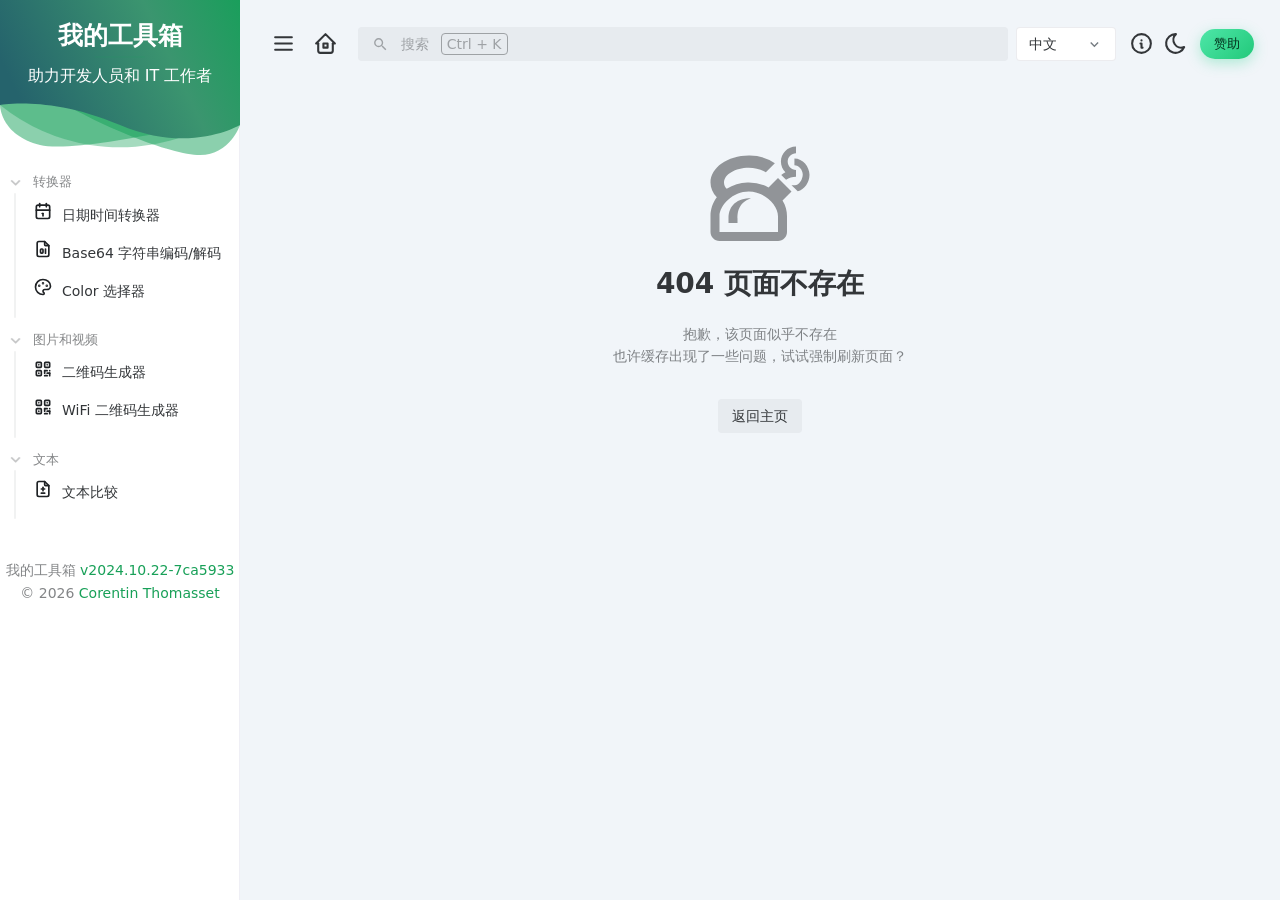
==== toolbox/index.html @ 22f414c9 "Add files via upload" ====
<!DOCTYPE html>
<html lang="en">
  <head>
    <meta charset="UTF-8" />
    <link rel="icon" href="favicon.ico" />
    <meta name="viewport" content="width=device-width, initial-scale=1.0" />
    <title>我的工具箱 - 常用小工具合集</title>
    <meta itemprop="name" content="我的工具箱 - 常用小工具合集" />
    <meta
      name="description"
      content="Collection of handy online tools for developers, with great UX. IT Tools is a free and open-source collection of handy online tools for developers & people working in IT."
    />
    <meta
      itemprop="description"
      content="Collection of handy online tools for developers, with great UX. IT Tools is a free and open-source collection of handy online tools for developers & people working in IT."
    />
    <link rel="author" href="humans.txt" />
    <link rel="canonical" href="https://it-tools.tech" />

    <link rel="apple-touch-icon" sizes="180x180" href="apple-touch-icon.png" />
    <link rel="icon" type="image/png" sizes="32x32" href="favicon-32x32.png" />
    <link rel="icon" type="image/png" sizes="16x16" href="favicon-16x16.png" />
    <link rel="mask-icon" href="safari-pinned-tab.svg" color="#18a058" />
    <meta name="msapplication-TileColor" content="#da532c" />
    <meta name="theme-color" content="#ffffff" />

    <meta property="og:url" content="https://it-tools.tech/" />
    <meta property="og:type" content="website" />
    <meta property="og:title" content="我的工具箱 - 常用小工具合集" />
    <meta
      property="og:description"
      content="Collection of handy online tools for developers, with great UX. IT Tools is a free and open-source collection of handy online tools for developers & people working in IT."
    />
    <meta property="og:image" content="https://it-tools.tech/banner.png?v=2" />

    <meta name="twitter:card" content="summary_large_image" />
    <meta name="twitter:site" content="@ittoolsdottech" />
    <meta name="twitter:creator" content="@cthmsst" />

    <meta name="twitter:title" content="我的工具箱 - 常用小工具合集" />
    <meta
      name="twitter:description"
      content="Collection of handy online tools for developers, with great UX. IT Tools is a free and open-source collection of handy online tools for developers & people working in IT."
    />
    <meta name="twitter:image" content="https://it-tools.tech/banner.png?v=2" />
    <meta name="twitter:image:alt" content="我的工具箱 - 常用小工具合集" />
    <script type="module" crossorigin src="/toolbox/assets/index-61293a49.js"></script>
    <link rel="stylesheet" href="/toolbox/assets/index-c4eecd7b.css">
  </head>
  <body>
    <div id="app"></div>
    
  </body>
</html>
---- toolbox/assets/index-c4eecd7b.css ----
*,:before,:after{--un-rotate:0;--un-rotate-x:0;--un-rotate-y:0;--un-rotate-z:0;--un-scale-x:1;--un-scale-y:1;--un-scale-z:1;--un-skew-x:0;--un-skew-y:0;--un-translate-x:0;--un-translate-y:0;--un-translate-z:0;--un-pan-x: ;--un-pan-y: ;--un-pinch-zoom: ;--un-scroll-snap-strictness:proximity;--un-ordinal: ;--un-slashed-zero: ;--un-numeric-figure: ;--un-numeric-spacing: ;--un-numeric-fraction: ;--un-border-spacing-x:0;--un-border-spacing-y:0;--un-ring-offset-shadow:0 0 rgb(0 0 0 / 0);--un-ring-shadow:0 0 rgb(0 0 0 / 0);--un-shadow-inset: ;--un-shadow:0 0 rgb(0 0 0 / 0);--un-ring-inset: ;--un-ring-offset-width:0px;--un-ring-offset-color:#fff;--un-ring-width:0px;--un-ring-color:rgb(147 197 253 / .5);--un-blur: ;--un-brightness: ;--un-contrast: ;--un-drop-shadow: ;--un-grayscale: ;--un-hue-rotate: ;--un-invert: ;--un-saturate: ;--un-sepia: ;--un-backdrop-blur: ;--un-backdrop-brightness: ;--un-backdrop-contrast: ;--un-backdrop-grayscale: ;--un-backdrop-hue-rotate: ;--un-backdrop-invert: ;--un-backdrop-opacity: ;--un-backdrop-saturate: ;--un-backdrop-sepia: }::backdrop{--un-rotate:0;--un-rotate-x:0;--un-rotate-y:0;--un-rotate-z:0;--un-scale-x:1;--un-scale-y:1;--un-scale-z:1;--un-skew-x:0;--un-skew-y:0;--un-translate-x:0;--un-translate-y:0;--un-translate-z:0;--un-pan-x: ;--un-pan-y: ;--un-pinch-zoom: ;--un-scroll-snap-strictness:proximity;--un-ordinal: ;--un-slashed-zero: ;--un-numeric-figure: ;--un-numeric-spacing: ;--un-numeric-fraction: ;--un-border-spacing-x:0;--un-border-spacing-y:0;--un-ring-offset-shadow:0 0 rgb(0 0 0 / 0);--un-ring-shadow:0 0 rgb(0 0 0 / 0);--un-shadow-inset: ;--un-shadow:0 0 rgb(0 0 0 / 0);--un-ring-inset: ;--un-ring-offset-width:0px;--un-ring-offset-color:#fff;--un-ring-width:0px;--un-ring-color:rgb(147 197 253 / .5);--un-blur: ;--un-brightness: ;--un-contrast: ;--un-drop-shadow: ;--un-grayscale: ;--un-hue-rotate: ;--un-invert: ;--un-saturate: ;--un-sepia: ;--un-backdrop-blur: ;--un-backdrop-brightness: ;--un-backdrop-contrast: ;--un-backdrop-grayscale: ;--un-backdrop-hue-rotate: ;--un-backdrop-invert: ;--un-backdrop-opacity: ;--un-backdrop-saturate: ;--un-backdrop-sepia: }.divider{height:1px;background-color:currentColor;opacity:.1}.pretty-scrollbar::-webkit-scrollbar,[pretty-scrollbar=""]::-webkit-scrollbar{width:var(--scrollbar-width);height:var(--scrollbar-height)}.pretty-scrollbar,[pretty-scrollbar=""]{overflow:auto;scrollbar-color:var(--scrollbar-thumb) var(--scrollbar-track);--scrollbar-track:#f5f5f5;--scrollbar-thumb:#ddd;--scrollbar-width:8px;--scrollbar-height:8px;--scrollbar-track-radius:4px;--scrollbar-thumb-radius:4px;--un-scrollbar-thumb-opacity:1;--scrollbar-thumb:rgba(209,213,219,var(--un-scrollbar-thumb-opacity));--un-scrollbar-track-opacity:1;--scrollbar-track:rgba(243,244,246,var(--un-scrollbar-track-opacity))}.pretty-scrollbar::-webkit-scrollbar-thumb,[pretty-scrollbar=""]::-webkit-scrollbar-thumb{border-radius:var(--scrollbar-thumb-radius);background-color:var(--scrollbar-thumb)}.pretty-scrollbar::-webkit-scrollbar-track,[pretty-scrollbar=""]::-webkit-scrollbar-track{border-radius:var(--scrollbar-track-radius);background-color:var(--scrollbar-track)}.dark .pretty-scrollbar,.dark [pretty-scrollbar=""]{--un-scrollbar-thumb-opacity:1;--scrollbar-thumb:rgba(66,66,66,var(--un-scrollbar-thumb-opacity));--un-scrollbar-track-opacity:1;--scrollbar-track:rgba(104,104,104,var(--un-scrollbar-track-opacity))}.absolute,[absolute=""]{position:absolute}.fixed,[fixed=""]{position:fixed}.relative,[relative=""]{position:relative}.static{position:static}.bottom-100\%{bottom:100%}.left-0,[left-0=""]{left:0}.left-100\%{left:100%}.left-50\%{left:50%}.right-100\%{right:100%}.top-0,[top-0=""]{top:0}.top-100\%{top:100%}.top-50\%{top:50%}.line-clamp-2,[line-clamp~="2"]{overflow:hidden;display:-webkit-box;-webkit-box-orient:vertical;-webkit-line-clamp:2;line-clamp:2}.z-10,[z-10=""]{z-index:10}.grid,[grid=""]{display:grid}.grid-cols-1,[cols~="1"],[grid-cols-1=""]{grid-template-columns:repeat(1,minmax(0,1fr))}.grid-cols-5,[grid-cols-5=""]{grid-template-columns:repeat(5,minmax(0,1fr))}[rows~="1"]{grid-template-rows:repeat(1,minmax(0,1fr))}[rows~="3"]{grid-template-rows:repeat(3,minmax(0,1fr))}[rows~="5"]{grid-template-rows:repeat(5,minmax(0,1fr))}.m-0,[m-0=""]{margin:0}.mx-1,[mx-1=""]{margin-left:.25rem;margin-right:.25rem}.mx-2{margin-left:.5rem;margin-right:.5rem}.mx-auto,[mx-auto=""]{margin-left:auto;margin-right:auto}.my-4,[my-4=""]{margin-top:1rem;margin-bottom:1rem}.my-5px{margin-top:5px;margin-bottom:5px}.mb-2,[mb-2=""]{margin-bottom:.5rem}.mb-20px{margin-bottom:20px}.mb-4,[mb-4=""]{margin-bottom:1rem}.mb-5,[mb-5=""]{margin-bottom:1.25rem}.mb-5px,[mb-5px=""]{margin-bottom:5px}.mb-6,[mb-6=""]{margin-bottom:1.5rem}.mb-8,[mb-8=""]{margin-bottom:2rem}.me{margin-inline-end:1rem}.ml-2{margin-left:.5rem}.ml-3,[ml-3=""]{margin-left:.75rem}.ml-5px{margin-left:5px}.ml-6px,[ml-6px=""]{margin-left:6px}.ml-8px,[ml-8px=""]{margin-left:8px}.mr-3,[mr-3=""]{margin-right:.75rem}.mr-4,[mr-4=""]{margin-right:1rem}.mr-5px{margin-right:5px}.ms{margin-inline-start:1rem}.mt-1,[mt-1=""]{margin-top:.25rem}.mt-12px,[mt-12px=""]{margin-top:12px}.mt-2,[mt-2=""]{margin-top:.5rem}.mt-20,[mt-20=""]{margin-top:5rem}.mt-25px{margin-top:25px}.mt-3,[mt-3=""]{margin-top:.75rem}.mt-4,[mt-4=""]{margin-top:1rem}.mt-5,[mt-5=""]{margin-top:1.25rem}.mt-50px,[mt-50px=""]{margin-top:50px}.mt-5px{margin-top:5px}.block{display:block}.inline-block,[inline-block=""]{display:inline-block}.hidden,[hidden=""]{display:none}.h-1px{height:1px}.h-30px,[h-30px=""]{height:30px}.h-600px,[h-600px=""]{height:600px}.h-full,[h-full=""]{height:100%}.h1{height:.25rem}.h2{height:.5rem}.h3{height:.75rem}.important\:max-w-650px,[important\:max-w-650px=""]{max-width:650px!important}.max-h-312px,[max-h-312px=""]{max-height:312px}.max-w-100px{max-width:100px}.max-w-600px,[max-w-600px=""]{max-width:600px}.max-w-xl,[max-w-xl=""]{max-width:36rem}.w-100px,[w-100px=""]{width:100px}.w-200px,[w-200px=""]{width:200px}.w-30px,[w-30px=""]{width:30px}.w-full,[w-full=""]{width:100%}[w~="90%"]{width:90%}.flex,[flex=""]{display:flex}.inline-flex{display:inline-flex}.flex-1,[flex-1=""]{flex:1 1 0%}.important\:flex-1,[important\:flex-1=""]{flex:1 1 0%!important}.flex-shrink{flex-shrink:1}.shrink-0,[shrink-0=""]{flex-shrink:0}.flex-grow,[flex-grow=""]{flex-grow:1}.flex-row{flex-direction:row}.flex-col,[flex-col=""]{flex-direction:column}.flex-wrap{flex-wrap:wrap}.flex-nowrap,[flex-nowrap=""]{flex-wrap:nowrap}.table{display:table}.border-collapse{border-collapse:collapse}.-translate-x-1\/2{--un-translate-x:-50%;transform:translate(var(--un-translate-x)) translateY(var(--un-translate-y)) translateZ(var(--un-translate-z)) rotate(var(--un-rotate)) rotateX(var(--un-rotate-x)) rotateY(var(--un-rotate-y)) rotate(var(--un-rotate-z)) skew(var(--un-skew-x)) skewY(var(--un-skew-y)) scaleX(var(--un-scale-x)) scaleY(var(--un-scale-y)) scaleZ(var(--un-scale-z))}.-translate-y-1\/2{--un-translate-y:-50%;transform:translate(var(--un-translate-x)) translateY(var(--un-translate-y)) translateZ(var(--un-translate-z)) rotate(var(--un-rotate)) rotateX(var(--un-rotate-x)) rotateY(var(--un-rotate-y)) rotate(var(--un-rotate-z)) skew(var(--un-skew-x)) skewY(var(--un-skew-y)) scaleX(var(--un-scale-x)) scaleY(var(--un-scale-y)) scaleZ(var(--un-scale-z))}.rotate-0{--un-rotate-x:0;--un-rotate-y:0;--un-rotate-z:0;--un-rotate:0;transform:translate(var(--un-translate-x)) translateY(var(--un-translate-y)) translateZ(var(--un-translate-z)) rotate(var(--un-rotate)) rotateX(var(--un-rotate-x)) rotateY(var(--un-rotate-y)) rotate(var(--un-rotate-z)) skew(var(--un-skew-x)) skewY(var(--un-skew-y)) scaleX(var(--un-scale-x)) scaleY(var(--un-scale-y)) scaleZ(var(--un-scale-z))}.rotate-90{--un-rotate-x:0;--un-rotate-y:0;--un-rotate-z:0;--un-rotate:90deg;transform:translate(var(--un-translate-x)) translateY(var(--un-translate-y)) translateZ(var(--un-translate-z)) rotate(var(--un-rotate)) rotateX(var(--un-rotate-x)) rotateY(var(--un-rotate-y)) rotate(var(--un-rotate-z)) skew(var(--un-skew-x)) skewY(var(--un-skew-y)) scaleX(var(--un-scale-x)) scaleY(var(--un-scale-y)) scaleZ(var(--un-scale-z))}.transform-rotate--90{--un-rotate-x:0;--un-rotate-y:0;--un-rotate-z:0;--un-rotate:-90deg;transform:translate(var(--un-translate-x)) translateY(var(--un-translate-y)) translateZ(var(--un-translate-z)) rotate(var(--un-rotate)) rotateX(var(--un-rotate-x)) rotateY(var(--un-rotate-y)) rotate(var(--un-rotate-z)) skew(var(--un-skew-x)) skewY(var(--un-skew-y)) scaleX(var(--un-scale-x)) scaleY(var(--un-scale-y)) scaleZ(var(--un-scale-z))}.scale-0{--un-scale-x:0;--un-scale-y:0;transform:translate(var(--un-translate-x)) translateY(var(--un-translate-y)) translateZ(var(--un-translate-z)) rotate(var(--un-rotate)) rotateX(var(--un-rotate-x)) rotateY(var(--un-rotate-y)) rotate(var(--un-rotate-z)) skew(var(--un-skew-x)) skewY(var(--un-skew-y)) scaleX(var(--un-scale-x)) scaleY(var(--un-scale-y)) scaleZ(var(--un-scale-z))}.scale-100{--un-scale-x:1;--un-scale-y:1;transform:translate(var(--un-translate-x)) translateY(var(--un-translate-y)) translateZ(var(--un-translate-z)) rotate(var(--un-rotate)) rotateX(var(--un-rotate-x)) rotateY(var(--un-rotate-y)) rotate(var(--un-rotate-z)) skew(var(--un-skew-x)) skewY(var(--un-skew-y)) scaleX(var(--un-scale-x)) scaleY(var(--un-scale-y)) scaleZ(var(--un-scale-z))}.transform{transform:translate(var(--un-translate-x)) translateY(var(--un-translate-y)) translateZ(var(--un-translate-z)) rotate(var(--un-rotate)) rotateX(var(--un-rotate-x)) rotateY(var(--un-rotate-y)) rotate(var(--un-rotate-z)) skew(var(--un-skew-x)) skewY(var(--un-skew-y)) scaleX(var(--un-scale-x)) scaleY(var(--un-scale-y)) scaleZ(var(--un-scale-z))}.cursor-pointer,[cursor-pointer=""]{cursor:pointer}.resize{resize:both}.items-center,[items-center=""]{align-items:center}.items-baseline,[items-baseline=""]{align-items:baseline}.important\:justify-start,[important\:justify-start=""]{justify-content:flex-start!important}.justify-center,[justify-center=""]{justify-content:center}.justify-between,[justify-between=""]{justify-content:space-between}.gap-12,[gap-12=""]{gap:3rem}.gap-12px{gap:12px}.gap-2,[gap-2=""]{gap:.5rem}.gap-3,[gap-3=""]{gap:.75rem}.gap-4{gap:1rem}.gap-8px,[gap-8px=""]{gap:8px}.overflow-hidden,[overflow-hidden=""]{overflow:hidden}.overflow-x-auto{overflow-x:auto}.overflow-y-auto,[overflow-y-auto=""]{overflow-y:auto}.truncate,[truncate=""]{overflow:hidden;text-overflow:ellipsis;white-space:nowrap}.whitespace-nowrap{white-space:nowrap}.\!border-2px{border-width:2px!important}.b,.border,[border=""]{border-width:1px}.border-2px{border-width:2px}.b-r,[b-r=""]{border-right-width:1px}.border-b,[border-b~="1px"]{border-bottom-width:1px}.b-gray,[b-gray=""]{--un-border-opacity:1;border-color:rgb(156 163 175 / var(--un-border-opacity))}.border-current,[border-current=""]{border-color:currentColor}.border-gray-300{--un-border-opacity:1;border-color:rgb(209 213 219 / var(--un-border-opacity))}.border-primary{--un-border-opacity:1;border-color:rgb(30 165 76 / var(--un-border-opacity))}.important\:border-primary,.hover\:important\:border-primary:hover,[hover\:important\:border-primary=""]:hover{--un-border-opacity:1 !important;border-color:rgb(30 165 76 / var(--un-border-opacity))!important}.dark [border-b~="dark:#282828"]{--un-border-opacity:1;--un-border-bottom-opacity:var(--un-border-opacity);border-bottom-color:rgb(40 40 40 / var(--un-border-bottom-opacity))}.dark [border-b~="dark:transparent"]{border-bottom-color:transparent}[border-b~="#efeff5"]{--un-border-opacity:1;--un-border-bottom-opacity:var(--un-border-opacity);border-bottom-color:rgb(239 239 245 / var(--un-border-bottom-opacity))}.b-op-10,[b-op-10=""]{--un-border-opacity:.1}.border-op-40,[border-op-40=""]{--un-border-opacity:.4}.border-opacity-100{--un-border-opacity:1}.border-opacity-50{--un-border-opacity:.5}.b-rd-4px,[b-rd-4px=""]{border-radius:4px}.rounded,[rounded=""]{border-radius:.25rem}.rounded-full{border-radius:9999px}.rounded-lg{border-radius:.5rem}.rounded-md,[rounded-md=""]{border-radius:.375rem}.border-dashed{border-style:dashed}.border-solid,[border-solid=""]{border-style:solid}.b-r-solid,[b-r-solid=""]{border-right-style:solid}.important\:border-b-none{border-bottom-style:none!important}[border-b~=solid]{border-bottom-style:solid}.bg-\#ffffff{--un-bg-opacity:1;background-color:rgb(255 255 255 / var(--un-bg-opacity))}.bg-black{--un-bg-opacity:1;background-color:rgb(0 0 0 / var(--un-bg-opacity))}.bg-gray-300{--un-bg-opacity:1;background-color:rgb(209 213 219 / var(--un-bg-opacity))}.bg-primary{--un-bg-opacity:1;background-color:rgb(30 165 76 / var(--un-bg-opacity))}.bg-white{--un-bg-opacity:1;background-color:rgb(255 255 255 / var(--un-bg-opacity))}.dark .dark\:bg-\#232323{--un-bg-opacity:1;background-color:rgb(35 35 35 / var(--un-bg-opacity))}.dark .dark\:bg-\#333333{--un-bg-opacity:1;background-color:rgb(51 51 51 / var(--un-bg-opacity))}.hover\:bg-primary:hover,[hover\:bg-primary=""]:hover{--un-bg-opacity:1;background-color:rgb(30 165 76 / var(--un-bg-opacity))}.important\:pa-12px,[important\:pa-12px=""]{padding:12px!important}.p-8,[p-8=""]{padding:2rem}.pa-24px,[pa-24px=""]{padding:24px}.pa-3,[pa-3=""]{padding:.75rem}.pa-5,[pa-5=""]{padding:1.25rem}[important\:pa-0=""]{padding:0!important}.px,.px-4,[px-4=""]{padding-left:1rem;padding-right:1rem}.px-12px{padding-left:12px;padding-right:12px}.px-2,[px-2=""]{padding-left:.5rem;padding-right:.5rem}.px-5px,[px-5px=""]{padding-left:5px;padding-right:5px}.px-6{padding-left:1.5rem;padding-right:1.5rem}.px-8px{padding-left:8px;padding-right:8px}.py-1,[py-1=""]{padding-top:.25rem;padding-bottom:.25rem}.py-3{padding-top:.75rem;padding-bottom:.75rem}.py-3px,[py-3px=""]{padding-top:3px;padding-bottom:3px}.py-4{padding-top:1rem;padding-bottom:1rem}.py-6px{padding-top:6px;padding-bottom:6px}.pl-4,[pl-4=""]{padding-left:1rem}.pr-12px,[pr-12px=""]{padding-right:12px}.pr-4,[pr-4=""]{padding-right:1rem}.pt{padding-top:1rem}.pt-50px{padding-top:50px}.text-center{text-align:center}.important\:text-left,[important\:text-left=""]{text-align:left!important}.text-left{text-align:left}.text-right{text-align:right}.indent{text-indent:1.5rem}[indent~="8"]{text-indent:2rem}.text-13px,[text-13px=""]{font-size:13px}.text-15px,[text-15px=""]{font-size:15px}.text-16px,[text-16px=""]{font-size:16px}.text-20px,[text-20px=""]{font-size:20px}.text-40px,[text-40px=""]{font-size:40px}.text-90px,[text-90px=""]{font-size:90px}.text-lg{font-size:1.125rem;line-height:1.75rem}.text-sm,[text-sm=""]{font-size:.875rem;line-height:1.25rem}.text-xs{font-size:.75rem;line-height:1rem}.dark .dark\:text-gray-400,.text-gray-400{--un-text-opacity:1;color:rgb(156 163 175 / var(--un-text-opacity))}.dark .dark\:text-neutral-400,.text-neutral-400{--un-text-opacity:1;color:rgb(163 163 163 / var(--un-text-opacity))}.dark .dark\:text-neutral-800{--un-text-opacity:1;color:rgb(38 38 38 / var(--un-text-opacity))}.dark .dark\:text-white,.text-white{--un-text-opacity:1;color:rgb(255 255 255 / var(--un-text-opacity))}.text-black{--un-text-opacity:1;color:rgb(0 0 0 / var(--un-text-opacity))}.text-gray-500{--un-text-opacity:1;color:rgb(107 114 128 / var(--un-text-opacity))}.text-gray-700{--un-text-opacity:1;color:rgb(55 65 81 / var(--un-text-opacity))}.text-neutral-500{--un-text-opacity:1;color:rgb(115 115 115 / var(--un-text-opacity))}.text-primary,[text-primary=""]{--un-text-opacity:1;color:rgb(30 165 76 / var(--un-text-opacity))}.hover\:text-white:hover,[hover\:text-white=""]:hover{--un-text-opacity:1;color:rgb(255 255 255 / var(--un-text-opacity))}.color-current,[color-current=""]{color:currentColor}[color~="#18a058"]{--un-text-opacity:1;color:rgb(24 160 88 / var(--un-text-opacity))}.font-500{font-weight:500}.font-bold,[font-bold=""]{font-weight:700}.fw-600,[fw-600=""]{font-weight:600}.leading-5{line-height:1.25rem}.lh-1,[lh-1=""]{line-height:.25rem}.lh-normal,[lh-normal=""]{line-height:1.5}.lh-tight,[lh-tight=""]{line-height:1.25}.\!font-mono{font-family:ui-monospace,SFMono-Regular,Menlo,Monaco,Consolas,Liberation Mono,Courier New,monospace!important}.uppercase{text-transform:uppercase}.underline,.hover\:underline:hover{text-decoration-line:underline}.decoration-none{text-decoration:none}.op-0{opacity:0}.op-100{opacity:1}.op-40,[op-40=""]{opacity:.4}.op-50,[op-50=""]{opacity:.5}.op-60,[op-60=""]{opacity:.6}.op-70,.opacity-70,[op-70=""],[opacity-70=""]{opacity:.7}.op-90,[op-90=""]{opacity:.9}.shadow-lg{--un-shadow:var(--un-shadow-inset) 0 10px 15px -3px var(--un-shadow-color, rgb(0 0 0 / .1)),var(--un-shadow-inset) 0 4px 6px -4px var(--un-shadow-color, rgb(0 0 0 / .1));box-shadow:var(--un-ring-offset-shadow),var(--un-ring-shadow),var(--un-shadow)}.shadow-xl,[shadow-xl=""]{--un-shadow:var(--un-shadow-inset) 0 20px 25px -5px var(--un-shadow-color, rgb(0 0 0 / .1)),var(--un-shadow-inset) 0 8px 10px -6px var(--un-shadow-color, rgb(0 0 0 / .1));box-shadow:var(--un-ring-offset-shadow),var(--un-ring-shadow),var(--un-shadow)}.outline{outline-style:solid}.filter{filter:var(--un-blur) var(--un-brightness) var(--un-contrast) var(--un-drop-shadow) var(--un-grayscale) var(--un-hue-rotate) var(--un-invert) var(--un-saturate) var(--un-sepia)}.transition,[transition=""]{transition-property:color,background-color,border-color,text-decoration-color,fill,stroke,opacity,box-shadow,transform,filter,backdrop-filter;transition-timing-function:cubic-bezier(.4,0,.2,1);transition-duration:.15s}.transition-colors{transition-property:color,background-color,border-color,text-decoration-color,fill,stroke;transition-timing-function:cubic-bezier(.4,0,.2,1);transition-duration:.15s}.transition-transform,[transition-transform=""]{transition-property:transform;transition-timing-function:cubic-bezier(.4,0,.2,1);transition-duration:.15s}.transition-duration-0\.2s{transition-duration:.2s}.transition-duration-0\.3s{transition-duration:.3s}.ease,.ease-in-out{transition-timing-function:cubic-bezier(.4,0,.2,1)}.ease-out{transition-timing-function:cubic-bezier(0,0,.2,1)}@media (min-width: 640px){.sm\:grid-cols-2{grid-template-columns:repeat(2,minmax(0,1fr))}.sm\:inline,[sm\:inline=""]{display:inline}}@media (min-width: 768px){.md\:grid-cols-3{grid-template-columns:repeat(3,minmax(0,1fr))}}@media (min-width: 1024px){.lg\:grid-cols-3{grid-template-columns:repeat(3,minmax(0,1fr))}}@media (min-width: 1280px){.xl\:grid-cols-4{grid-template-columns:repeat(4,minmax(0,1fr))}}.c-modal--overlay[data-v-94793f53]{background-color:#00000080}.c-modal--container[data-v-94793f53]{background-color:var(--f6e4b4d2)}.v-enter-active[data-v-94793f53],.v-leave-active[data-v-94793f53]{transition:opacity .3s ease-in-out}.v-enter-from[data-v-94793f53],.v-leave-to[data-v-94793f53]{opacity:0}.c-button[data-v-147876cf]{line-height:1;font-family:inherit;font-size:var(--9a468bfe);border:none;text-align:center;cursor:pointer;text-decoration:none;height:var(--09441655);font-weight:400;color:var(--e1cab870);padding:0 14px;border-radius:4px;transition:background-color cubic-bezier(.4,0,.2,1) .3s;background-color:var(--645976e7);display:inline-flex;flex-direction:row;align-items:center;justify-content:center;flex-shrink:0}.c-button.round[data-v-147876cf]{border-radius:100px}.c-button.circle[data-v-147876cf]{border-radius:var(--09441655);width:var(--09441655);padding:0}.c-button[data-v-147876cf]:not(.disabled):hover{background-color:var(--cea95e96)}.c-button[data-v-147876cf]:not(.disabled):active{background-color:var(--369e4b1b)}.c-button[data-v-147876cf]:focus{outline:1px solid var(--c8f65826)}.c-button.disabled[data-v-147876cf]{opacity:.5;cursor:not-allowed}.c-input-text[data-v-c4df69f5]{display:inline-flex;flex-direction:column;width:100%}.c-input-text.label-left[data-v-c4df69f5]{flex-direction:row;align-items:baseline}.c-input-text.error>.input[data-v-c4df69f5]{border-color:var(--1578999c)}.c-input-text.error>.input[data-v-c4df69f5]:hover,.c-input-text.error>.input[data-v-c4df69f5]:focus{border-color:var(--1578999c)}.c-input-text.error>.input[data-v-c4df69f5]:focus{background-color:var(--b18512fa)}.c-input-text.error .feedback[data-v-c4df69f5]{color:var(--1578999c)}.c-input-text>.label[data-v-c4df69f5]{margin-bottom:5px;flex:0 0 var(--15951ced);text-align:var(--1460862c);padding-right:12px}.c-input-text .feedback-wrapper[data-v-c4df69f5]{flex:1 1 0;min-width:0}.c-input-text .input-wrapper[data-v-c4df69f5]{display:flex;flex-direction:row;align-items:center;background-color:var(--e1b5bfd6);color:transparent;border:1px solid var(--e9ed6052);border-radius:4px;padding:0 4px 0 12px;transition:border-color .2s ease-in-out}.multiline.c-input-text .input-wrapper[data-v-c4df69f5]{resize:vertical;overflow:hidden}.multiline.c-input-text .input-wrapper>textarea[data-v-c4df69f5]{height:100%;resize:none;word-break:break-word;white-space:pre-wrap;overflow-wrap:break-word;border:none;outline:none;font-family:inherit;font-size:inherit;color:var(--1728643c)}.multiline.c-input-text .input-wrapper>textarea[data-v-c4df69f5]::placeholder{color:var(--ffa9e664)}.c-input-text .input-wrapper>.input[data-v-c4df69f5]{flex:1 1 0;min-width:0;padding:8px 0;outline:none;background-color:transparent;background-image:none;-webkit-box-shadow:none;-moz-box-shadow:none;box-shadow:none;border:none;color:var(--1728643c)}.c-input-text .input-wrapper>.input[data-v-c4df69f5]::placeholder{color:var(--ffa9e664)}.c-input-text .input-wrapper[data-v-c4df69f5]:hover{border-color:var(--ac68db28)}.c-input-text .input-wrapper[data-v-c4df69f5]:focus-within{border-color:var(--ac68db28);background-color:var(--0ab89a02)}.c-input-text.error .input-wrapper[data-v-c4df69f5]{border-color:var(--1578999c)}.c-input-text.error .input-wrapper[data-v-c4df69f5]:hover,.c-input-text.error .input-wrapper[data-v-c4df69f5]:focus-within{border-color:var(--1578999c)}.c-input-text.error .input-wrapper[data-v-c4df69f5]:focus-within{background-color:var(--b18512fa)}.c-input-text.disabled .input-wrapper[data-v-c4df69f5]{opacity:.5}.c-input-text.disabled .input-wrapper[data-v-c4df69f5]:hover,.c-input-text.disabled .input-wrapper[data-v-c4df69f5]:focus-within{border-color:var(--e9ed6052)}.c-input-text.disabled .input-wrapper>.input[data-v-c4df69f5]{cursor:not-allowed}.c-input-text[data-v-ae934b0a]{font-size:18px}.c-input-text[data-v-ae934b0a] .input-wrapper{padding:4px 4px 4px 18px}.c-modal--overlay[data-v-ae934b0a]{align-items:flex-start!important;padding-top:80px}.c-link[data-v-affd0f5f]{line-height:inherit;font-family:inherit;font-size:inherit;border:none;cursor:pointer;text-decoration:none;font-weight:400;color:var(--1eb0d378);border-radius:4px;transition:color cubic-bezier(.4,0,.2,1) .3s;outline-offset:1px}.c-link[data-v-affd0f5f]:hover{color:var(--7db8d4dc)}.c-link[data-v-affd0f5f]:active{color:var(--1eb0d378)}.c-link[data-v-affd0f5f]:focus{color:var(--1fc91bc5)}.c-select .search-input[data-v-71119859]{all:unset}.c-select .search-input[data-v-71119859]::placeholder{color:var(--787f8ac6)}.c-select .c-select-input[data-v-71119859]{background-color:var(--4cfa251d);border:1px solid var(--2ffa18df);border-radius:4px;padding:0 12px;font-family:inherit;font-size:var(--bec124ac);height:var(--8725773e);transition:border-color .2s ease-in-out}.c-select .c-select-input .placeholder[data-v-71119859],.c-select .c-select-input .chevron[data-v-71119859]{color:var(--787f8ac6)}.c-select .c-select-dropdown[data-v-71119859]{background-color:var(--4cfa251d);border-radius:4px;box-shadow:var(--c6aafd6e);font-family:inherit;font-size:inherit;line-height:1;padding:6px}.c-select .c-select-dropdown .c-select-dropdown-option[data-v-71119859]{border-radius:4px;padding:8px 12px;background-color:transparent;transition:background-color .2s ease-in-out}.c-select .c-select-dropdown .c-select-dropdown-option.active[data-v-71119859]{color:var(--5efae822)}.c-select .c-select-dropdown .c-select-dropdown-option[data-v-71119859]:hover,.c-select .c-select-dropdown .c-select-dropdown-option.hover[data-v-71119859]{background-color:var(--3c0befbc)}.dropdown-enter-active[data-v-71119859],.dropdown-leave-active[data-v-71119859]{transition:opacity .2s,transform .2s}.dropdown-enter-from[data-v-71119859],.dropdown-leave-to[data-v-71119859]{opacity:0;transform:translateY(-10px)}.dropdown-enter-to[data-v-71119859],.dropdown-leave-from[data-v-71119859]{opacity:1;transform:translateY(0)}.overlay[data-v-63c31e01]{position:absolute;top:0;left:0;width:100%;height:100%;background-color:#00000080;cursor:pointer}.content[data-v-63c31e01] .n-layout-scroll-container{padding:26px}.n-layout[data-v-63c31e01]{height:100vh}.n-button[data-v-e7dd31d8]:not(:last-child){margin-right:5px}.sponsor-btn[data-v-a6e077d1]{padding:0 14px;height:30px;font-size:13px;color:#04331f;background:linear-gradient(135deg,#4ee6a8,#22c97a);border:none;box-shadow:0 4px 14px #2ed58f59}.sponsor-btn[data-v-a6e077d1]:hover{background:linear-gradient(135deg,#6bf0bc,#2adb8a)}.sponsor-body[data-v-a6e077d1]{display:flex;flex-direction:column;align-items:center;text-align:center;padding:26px 22px 30px}.sponsor-heart[data-v-a6e077d1]{color:#2ed58f;font-size:22px;line-height:1}.sponsor-title[data-v-a6e077d1]{margin:8px 0 4px;font-size:19px;font-weight:700}.sponsor-sub[data-v-a6e077d1]{margin:0 0 16px;font-size:13px;opacity:.65}.sponsor-qr[data-v-a6e077d1]{width:min(64vw,240px);border-radius:12px;background:#fff;padding:10px;box-shadow:0 8px 24px #00000047}.sponsor-tip[data-v-a6e077d1]{margin:14px 0 0;font-size:12px;opacity:.5}.menu-icon-item[data-v-962461ab]{position:relative}.menu-icon-item .badge[data-v-962461ab]{position:absolute;background-color:var(--c9671612);border-radius:10px;line-height:1;top:3px;left:-6px;font-size:10px;height:6px;width:6px}.menu-wrapper[data-v-50838923]{display:flex;flex-direction:row}.menu-wrapper .menu[data-v-50838923]{flex:1;margin-bottom:5px}.menu-wrapper .menu[data-v-50838923] .n-menu-item-content:before{left:0;right:13px}.menu-wrapper .toggle-bar[data-v-50838923]{width:24px;opacity:.1;transition:opacity ease .2s;position:relative;cursor:pointer}.menu-wrapper .toggle-bar[data-v-50838923]:before{width:2px;height:100%;content:" ";background-color:var(--2adda884);border-radius:2px;position:absolute;top:0;left:14px}.menu-wrapper .toggle-bar[data-v-50838923]:hover{opacity:.5}.support-button[data-v-2b23860f]{background:#25636c;background:linear-gradient(48deg,#25636c 0%,#3b956f 60%,#14a058 100%);color:#fff!important;transition:padding ease .2s!important}.support-button[data-v-2b23860f]:hover{color:#fff;padding-left:30px;padding-right:30px}.footer[data-v-2b23860f]{text-align:center;color:#838587;margin-top:20px;padding:20px 0}.sider-content[data-v-2b23860f]{padding-top:160px;padding-bottom:200px}.hero-wrapper[data-v-2b23860f]{position:absolute;display:block;left:0;width:100%;z-index:10;overflow:hidden}.hero-wrapper .gradient[data-v-2b23860f]{margin-top:-65px}.hero-wrapper .text-wrapper[data-v-2b23860f]{position:absolute;left:0;width:100%;text-align:center;top:16px;color:#fff}.hero-wrapper .text-wrapper .title[data-v-2b23860f]{font-size:25px;font-weight:600}.hero-wrapper .text-wrapper .divider[data-v-2b23860f]{width:50px;height:2px;border-radius:4px;background-color:var(--ecd85c56);margin:0 auto 5px}.hero-wrapper .text-wrapper .subtitle[data-v-2b23860f]{font-size:16px}.tool-content[data-v-405d62ed]{display:flex;flex-direction:row;justify-content:center;align-items:flex-start;flex-wrap:wrap;gap:16px}[data-v-405d62ed] .tool-content>*{flex:0 1 600px}.tool-layout[data-v-405d62ed]{max-width:600px;margin:0 auto;box-sizing:border-box}.tool-layout .tool-header[data-v-405d62ed]{padding:40px 0;width:100%}.tool-layout .tool-header .n-h1[data-v-405d62ed]{opacity:.9;font-size:40px;font-weight:400;margin:0;line-height:1}.tool-layout .tool-header .separator[data-v-405d62ed]{width:200px;height:2px;background:#a1a1a1;opacity:.2;margin:10px 0}.tool-layout .tool-header .description[data-v-405d62ed]{margin:0;opacity:.7}body{min-height:100%;margin:0;padding:0}html{height:100%;margin:0;padding:0}*{box-sizing:border-box}.c-card[data-v-236d2dc6]{background-color:var(--51386d66);border:1px solid var(--1d9c24b0);border-radius:4px;padding:20px 24px}.c-card-title[data-v-236d2dc6]{font-size:16px;font-weight:500;margin-bottom:20px}.colored-card[data-v-966d1647]{background:#25636c;background:linear-gradient(48deg,#25636c 0%,#3b956f 60%,#14a058 100%);color:#fff;border:none}.colored-card .icon[data-v-966d1647]{opacity:.7}.colored-card .title[data-v-966d1647]{color:#fff;margin:5px 0}.colored-card .description[data-v-966d1647]{opacity:.8;margin:5px 0}.colored-card .description[data-v-966d1647] a{color:inherit;text-decoration:underline;font-weight:700;transition:color ease .2s}.colored-card .description[data-v-966d1647] a:hover{color:#141414}.hero[data-v-6113b135]{position:relative;overflow:hidden;border-radius:16px;padding:26px 22px 22px;margin-bottom:8px;background:linear-gradient(135deg,#241047 0%,#12184a 45%,#062b3a 100%);border:1px solid rgba(120,210,255,.22);box-shadow:0 10px 30px #00000059,inset 0 0 60px #50a0ff14}.hero-grid[data-v-6113b135]{position:absolute;inset:0;background-image:linear-gradient(rgba(130,220,255,.07) 1px,transparent 1px),linear-gradient(90deg,rgba(130,220,255,.07) 1px,transparent 1px);background-size:26px 26px;mask-image:radial-gradient(circle at 30% 20%,#000 0%,transparent 75%)}.hero-glow[data-v-6113b135]{position:absolute;width:260px;height:260px;right:-60px;top:-90px;border-radius:50%;background:radial-gradient(circle,rgba(255,90,200,.45),transparent 65%);filter:blur(10px)}.hero-body[data-v-6113b135]{position:relative;z-index:2}.hero-kicker[data-v-6113b135]{display:flex;align-items:center;gap:8px;font-size:11px;letter-spacing:2px;color:#7fe3ff;font-weight:600}.dot[data-v-6113b135]{width:7px;height:7px;background:#4ee6a8;box-shadow:0 0 10px #4ee6a8;animation:pulse-6113b135 1.8s infinite}@keyframes pulse-6113b135{0%,to{opacity:1}50%{opacity:.25}}.hero-title[data-v-6113b135]{margin:10px 0 6px;font-size:clamp(26px,8vw,40px);line-height:1.15;font-weight:800;letter-spacing:1px;background:linear-gradient(92deg,#ffffff 10%,#9be7ff 45%,#ff9be0 95%);-webkit-background-clip:text;background-clip:text;color:transparent}.hero-sub[data-v-6113b135]{margin:0;font-size:13px;color:#dcebffb8}.hero-chips[data-v-6113b135]{display:flex;flex-wrap:wrap;gap:8px;margin-top:16px}.chip[data-v-6113b135]{font-size:11px;padding:4px 10px;border-radius:999px;color:#c9f2ff;background:rgba(80,200,255,.12);border:1px solid rgba(120,220,255,.25)}.hero-pixels[data-v-6113b135]{position:absolute;right:14px;bottom:12px;display:grid;grid-template-columns:repeat(6,6px);gap:6px;opacity:.55;z-index:1}.hero-pixels i[data-v-6113b135]{width:6px;height:6px;background:#56f0ff;opacity:calc(.1 + (var(--i) / 30));animation:blink-6113b135 3s infinite;animation-delay:calc(var(--i) * .12s)}@keyframes blink-6113b135{0%,to{opacity:.15}50%{opacity:.85}}@media (prefers-reduced-motion: reduce){.dot[data-v-6113b135],.hero-pixels i[data-v-6113b135]{animation:none}}.tool-card[data-v-73da0df3]:hover,.tool-card[data-v-73da0df3]:focus-visible{transform:translateY(-3px);border-color:var(--accent);box-shadow:0 10px 26px #00000047}.icon-tile[data-v-73da0df3]{width:56px;height:56px;border-radius:14px;border:1px solid transparent;display:flex;align-items:center;justify-content:center}.height-enter-active[data-v-d679b18d],.height-leave-active[data-v-d679b18d]{transition:all .5s ease-in-out;overflow:hidden;max-height:500px}.height-enter-from[data-v-d679b18d],.height-leave-to[data-v-d679b18d]{max-height:42px;overflow:hidden;opacity:0;margin-bottom:0}.ghost-favorites-draggable[data-v-d679b18d]{opacity:.4;background-color:#ccc;border:2px dashed #666;box-shadow:0 0 10px #0003;transform:scale(1.1);animation:ghost-favorites-draggable-animation-d679b18d .2s ease-out}@keyframes ghost-favorites-draggable-animation-d679b18d{0%{opacity:0;transform:scale(.9)}to{opacity:.4;transform:scale(1)}}.c-alert[data-v-d1c7f863]{background-color:var(--2d6e05b1);color:var(--a966dbdc);font-size:inherit;line-height:20px}
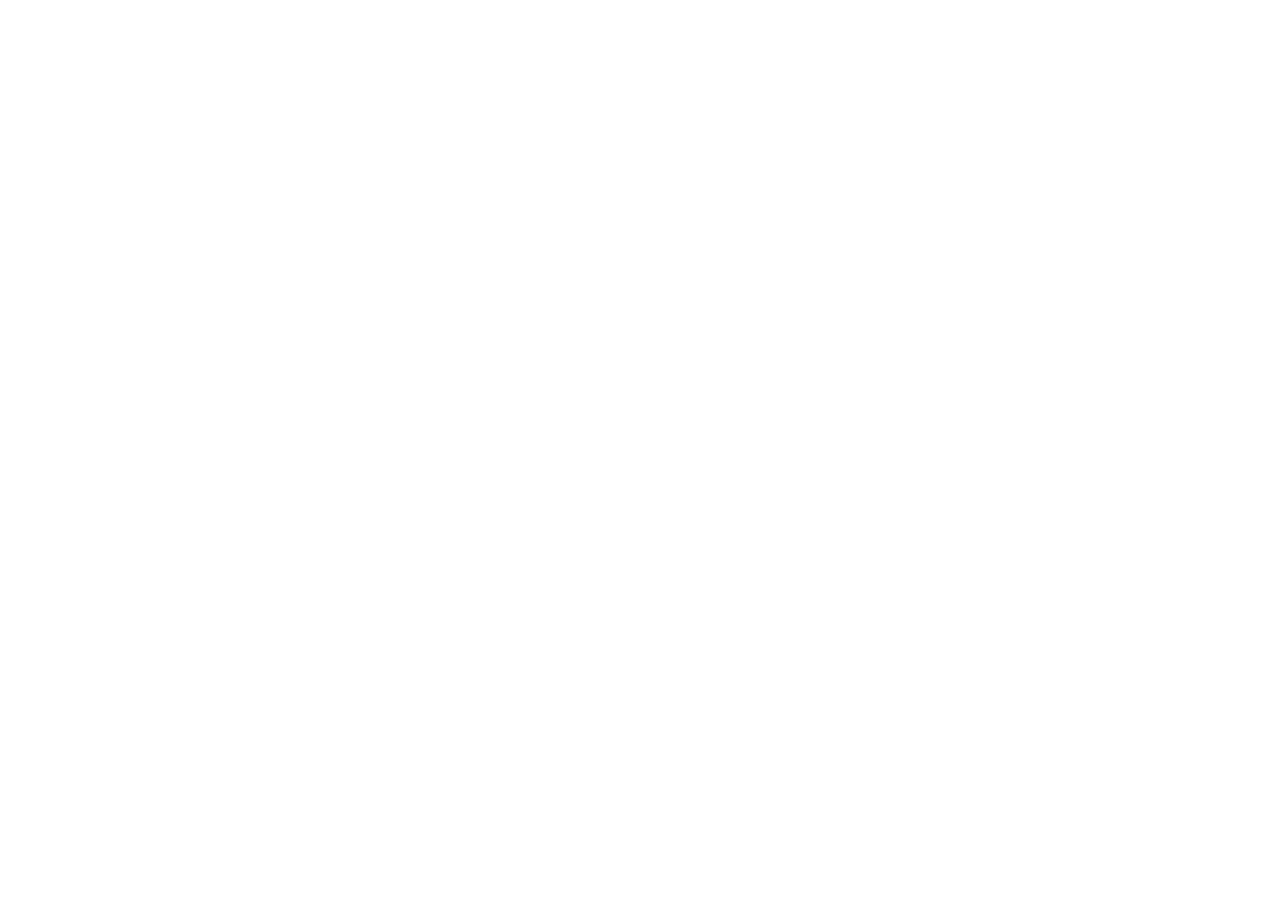
==== commit e7f1a91b: "Add files via upload" ====
--- a/toolbox/index.html
+++ b/toolbox/index.html
@@ -44,8 +44,8 @@
     />
     <meta name="twitter:image" content="https://it-tools.tech/banner.png?v=2" />
     <meta name="twitter:image:alt" content="我的工具箱 - 常用小工具合集" />
-    <script type="module" crossorigin src="/toolbox/assets/index-61293a49.js"></script>
-    <link rel="stylesheet" href="/toolbox/assets/index-c4eecd7b.css">
+    <script type="module" crossorigin src="/toolbox/assets/index-0057b7fe.js"></script>
+    <link rel="stylesheet" href="/toolbox/assets/index-c8c76598.css">
   </head>
   <body>
     <div id="app"></div>
